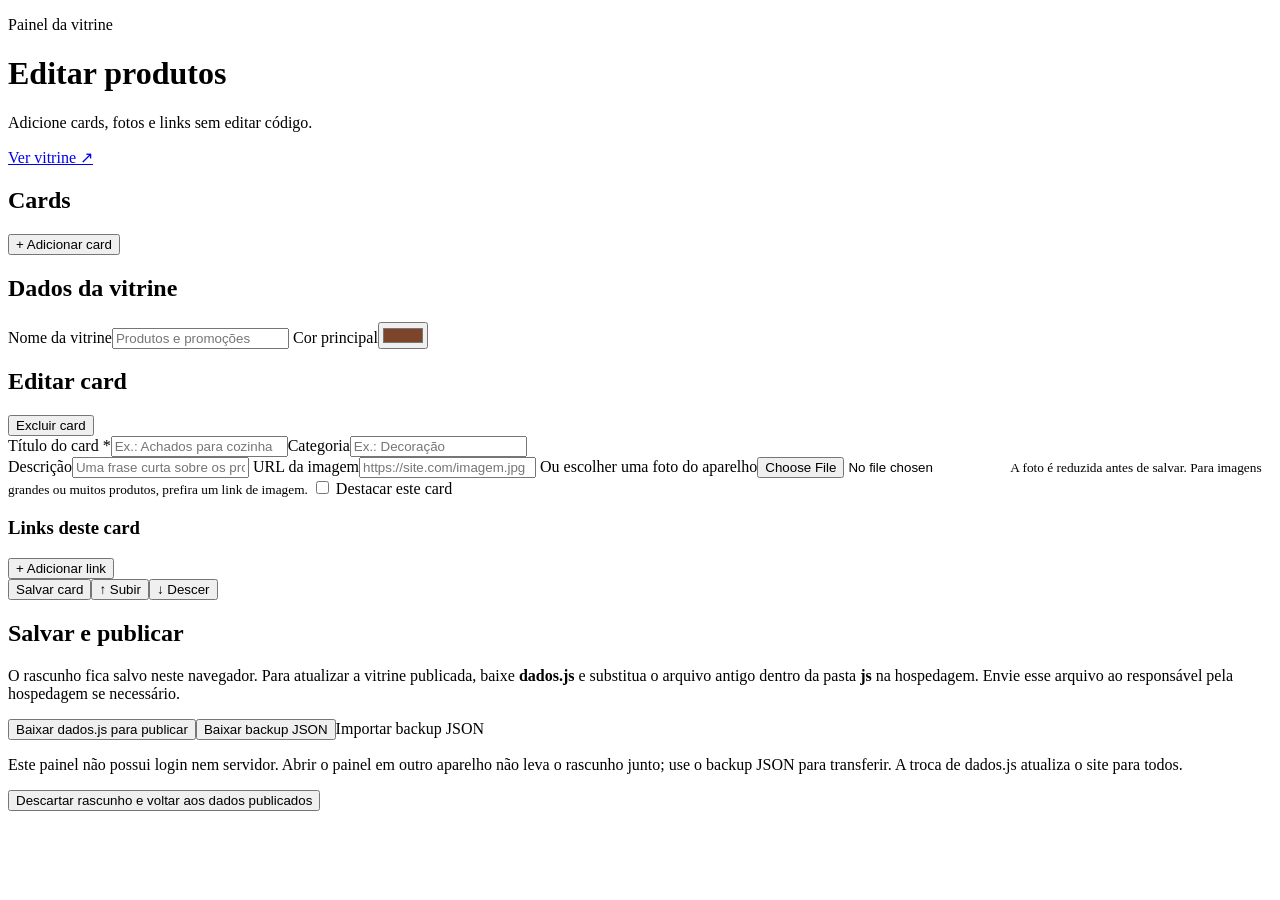
==== admin.html @ 6e609197 "Add files via upload" ====
<!doctype html>
<html lang="pt-BR">
<head>
  <meta charset="utf-8">
  <meta name="viewport" content="width=device-width, initial-scale=1">
  <title>Editar vitrine</title>
  <link rel="stylesheet" href="css/estilo.css">
  <script src="js/dados.js" defer></script>
  <script src="js/admin.js" defer></script>
</head>
<body class="admin-page">
  <header class="admin-header">
    <div><p class="eyebrow">Painel da vitrine</p><h1>Editar produtos</h1><p>Adicione cards, fotos e links sem editar código.</p></div>
    <a class="button secondary" href="index.html" target="_blank" rel="noopener">Ver vitrine ↗</a>
  </header>
  <main class="admin-layout">
    <aside class="admin-side panel">
      <h2>Cards <span id="product-count"></span></h2>
      <button class="button" id="add-product" type="button">+ Adicionar card</button>
      <div id="product-list" class="product-list"></div>
    </aside>
    <section class="admin-content">
      <div class="panel">
        <h2>Dados da vitrine</h2>
        <div class="field-row">
          <label>Nome da vitrine<input id="site-title" maxlength="90" placeholder="Produtos e promoções"></label>
          <label>Cor principal<input id="brand" type="color" value="#7c442b"></label>
        </div>
      </div>
      <form id="editor" class="panel">
        <div class="panel-heading"><h2 id="editor-heading">Editar card</h2><button class="button danger" id="delete-product" type="button">Excluir card</button></div>
        <div class="field-row"><label>Título do card *<input name="title" maxlength="120" required placeholder="Ex.: Achados para cozinha"></label><label>Categoria<input name="category" maxlength="60" placeholder="Ex.: Decoração" list="categories"><datalist id="categories"></datalist></label></div>
        <label>Descrição<input name="subtitle" maxlength="220" placeholder="Uma frase curta sobre os produtos"></label>
        <label>URL da imagem<input name="img" type="text" placeholder="https://site.com/imagem.jpg"></label>
        <label class="file-label">Ou escolher uma foto do aparelho<input id="image-upload" type="file" accept="image/*"><small>A foto é reduzida antes de salvar. Para imagens grandes ou muitos produtos, prefira um link de imagem.</small></label>
        <img id="image-preview" class="image-preview" alt="Prévia da imagem" hidden>
        <label class="checkbox"><input name="pinned" type="checkbox"> Destacar este card</label>
        <div class="panel-heading"><h3>Links deste card</h3><button class="button secondary" id="add-link" type="button">+ Adicionar link</button></div>
        <div id="link-list" class="link-edit-list"></div>
        <div class="editor-actions"><button class="button" type="submit">Salvar card</button><button class="button secondary" id="move-up" type="button">↑ Subir</button><button class="button secondary" id="move-down" type="button">↓ Descer</button></div>
      </form>
      <div class="panel publish-panel">
        <h2>Salvar e publicar</h2>
        <p>O rascunho fica salvo neste navegador. Para atualizar a vitrine publicada, baixe <strong>dados.js</strong> e substitua o arquivo antigo dentro da pasta <strong>js</strong> na hospedagem. Envie esse arquivo ao responsável pela hospedagem se necessário.</p>
        <div class="editor-actions"><button class="button" id="download-data" type="button">Baixar dados.js para publicar</button><button class="button secondary" id="export-backup" type="button">Baixar backup JSON</button><label class="button secondary import-label">Importar backup JSON<input id="import-backup" type="file" accept="application/json,.json" hidden></label></div>
        <p class="notice">Este painel não possui login nem servidor. Abrir o painel em outro aparelho não leva o rascunho junto; use o backup JSON para transferir. A troca de dados.js atualiza o site para todos.</p>
        <button class="text-button" id="reset-draft" type="button">Descartar rascunho e voltar aos dados publicados</button>
      </div>
      <p id="status" class="status" role="status" aria-live="polite"></p>
    </section>
  </main>
</body>
</html>
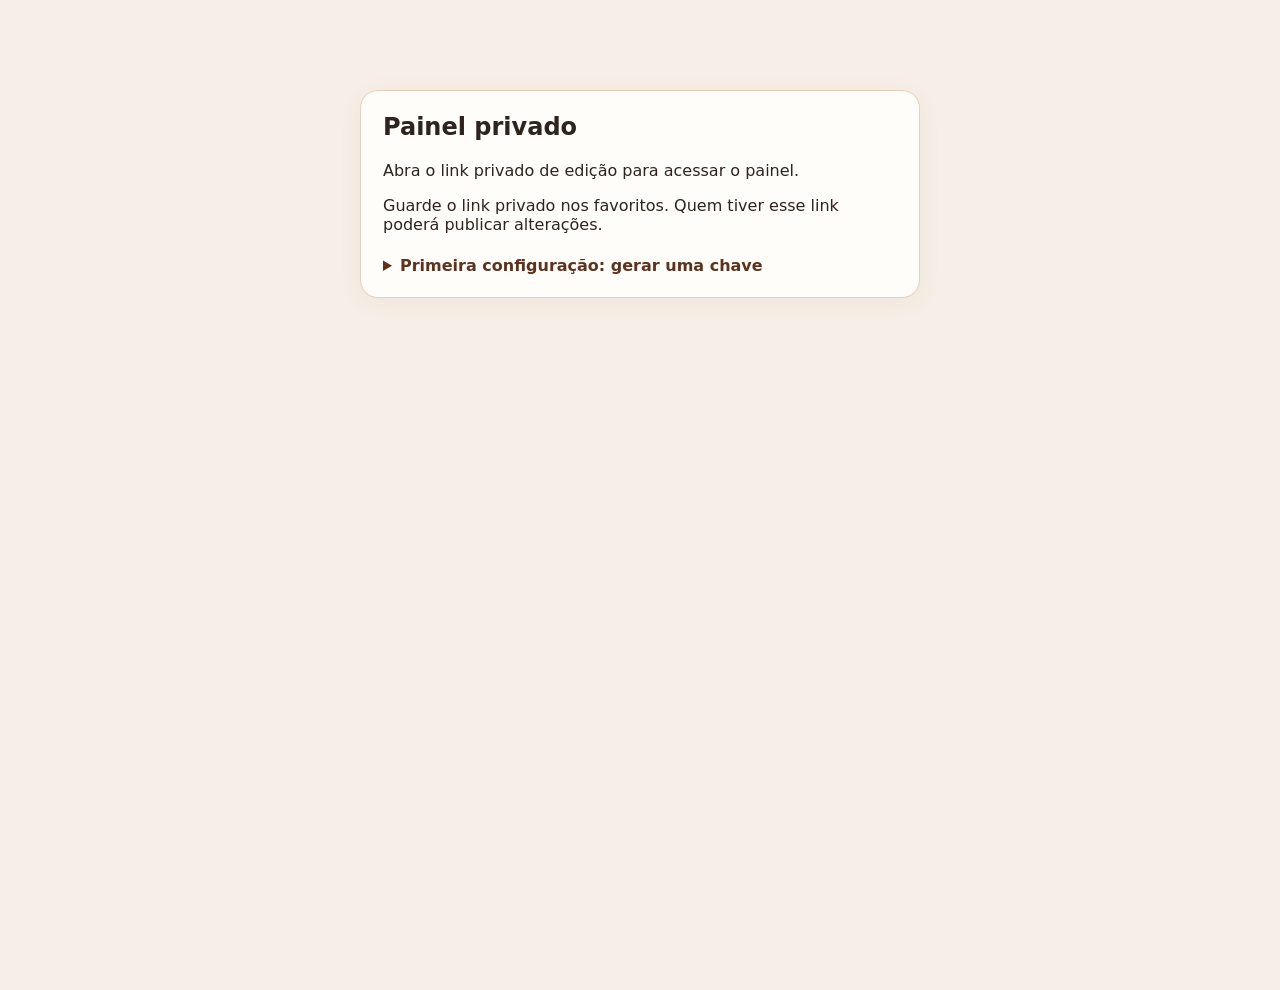
==== commit b626c36d: "Add files via upload" ====
--- a/admin.html
+++ b/admin.html
@@ -9,6 +9,16 @@
   <script src="js/admin.js" defer></script>
 </head>
 <body class="admin-page">
+  <section id="access-gate" class="access-gate panel">
+    <h1>Painel privado</h1>
+    <p id="access-message">Verificando seu link de edição...</p>
+    <p>Guarde o link privado nos favoritos. Quem tiver esse link poderá publicar alterações.</p>
+    <details><summary>Primeira configuração: gerar uma chave</summary>
+      <button id="generate-key" class="button secondary" type="button">Gerar chave segura</button>
+      <p id="generated-key" class="generated-key"></p>
+      <small>Copie a chave para o segredo <strong>PUBLISH_KEY</strong> na Cloudflare. Depois abra o link mostrado aqui.</small>
+    </details>
+  </section>
   <header class="admin-header">
     <div><p class="eyebrow">Painel da vitrine</p><h1>Editar produtos</h1><p>Adicione cards, fotos e links sem editar código.</p></div>
     <a class="button secondary" href="index.html" target="_blank" rel="noopener">Ver vitrine ↗</a>
@@ -40,10 +50,10 @@
         <div class="editor-actions"><button class="button" type="submit">Salvar card</button><button class="button secondary" id="move-up" type="button">↑ Subir</button><button class="button secondary" id="move-down" type="button">↓ Descer</button></div>
       </form>
       <div class="panel publish-panel">
-        <h2>Salvar e publicar</h2>
-        <p>O rascunho fica salvo neste navegador. Para atualizar a vitrine publicada, baixe <strong>dados.js</strong> e substitua o arquivo antigo dentro da pasta <strong>js</strong> na hospedagem. Envie esse arquivo ao responsável pela hospedagem se necessário.</p>
-        <div class="editor-actions"><button class="button" id="download-data" type="button">Baixar dados.js para publicar</button><button class="button secondary" id="export-backup" type="button">Baixar backup JSON</button><label class="button secondary import-label">Importar backup JSON<input id="import-backup" type="file" accept="application/json,.json" hidden></label></div>
-        <p class="notice">Este painel não possui login nem servidor. Abrir o painel em outro aparelho não leva o rascunho junto; use o backup JSON para transferir. A troca de dados.js atualiza o site para todos.</p>
+        <h2>Publicar no site</h2>
+        <p>Depois de editar, clique em <strong>Publicar agora</strong>. O painel cria um commit no GitHub e a Cloudflare atualiza a vitrine após o deploy. O rascunho continua salvo neste navegador.</p>
+        <div class="editor-actions"><button class="button" id="publish" type="button">Publicar agora</button><button class="button secondary" id="export-backup" type="button">Baixar backup JSON</button><label class="button secondary import-label">Importar backup JSON<input id="import-backup" type="file" accept="application/json,.json" hidden></label></div>
+        <p class="notice">O link privado permite publicar sem entrar no GitHub. Não o envie a visitantes. Para editar em outro aparelho, abra o link privado lá; use o backup JSON para transferir rascunhos ainda não publicados.</p>
         <button class="text-button" id="reset-draft" type="button">Descartar rascunho e voltar aos dados publicados</button>
       </div>
       <p id="status" class="status" role="status" aria-live="polite"></p>
--- a/css/estilo.css
+++ b/css/estilo.css
@@ -0,0 +1,434 @@
+:root {
+  --ink: #2f231d;
+  --muted: #796b63;
+  --brand: #7c442b;
+  --brand-dark: #5f301f;
+  --beige: #f3dfca;
+  --cream: #fffaf4;
+  --line: #e6cfbb;
+  --white: #fff;
+  --shadow: 0 12px 34px rgba(88, 49, 31, .12);
+}
+
+* {
+  box-sizing: border-box;
+}
+
+html {
+  scroll-behavior: smooth;
+}
+
+body {
+  margin: 0;
+  color: var(--ink);
+  font-family: Inter, ui-sans-serif, system-ui, -apple-system, "Segoe UI", sans-serif;
+  background: linear-gradient(180deg, #f7e8d9 0, #f3dfca 36rem, #f8ecdf 100%);
+  min-height: 100vh;
+}
+
+button, input, select {
+  font: inherit;
+}
+
+a {
+  color: inherit;
+}
+
+.tools {
+  width: min(1220px, calc(100% - 32px));
+  margin: 0 auto 18px;
+  padding-top: 26px;
+  display: grid;
+  grid-template-columns: 1fr 210px;
+  gap: 12px;
+}
+
+.search {
+  position: relative;
+}
+
+.search svg {
+  position: absolute;
+  left: 15px;
+  top: 50%;
+  transform: translateY(-50%);
+  width: 20px;
+  color: #8f796b;
+}
+
+.search input, .tools select {
+  width: 100%;
+  height: 50px;
+  border: 1px solid var(--line);
+  background: rgba(255, 255, 255, .86);
+  border-radius: 14px;
+  color: var(--ink);
+  outline: none;
+}
+
+.search input {
+  padding: 0 16px 0 46px;
+}
+
+.tools select {
+  padding: 0 14px;
+  font-weight: 700;
+}
+
+.search input:focus, .tools select:focus {
+  border-color: var(--brand);
+  box-shadow: 0 0 0 3px rgba(124, 68, 43, .12);
+}
+
+main {
+  width: min(1220px, calc(100% - 32px));
+  margin: 0 auto;
+  padding-bottom: 60px;
+}
+
+.grid {
+  display: grid;
+  grid-template-columns: repeat(4, minmax(0, 1fr));
+  gap: 18px;
+}
+
+.card {
+  background: rgba(255, 252, 248, .96);
+  border: 1px solid rgba(124, 68, 43, .15);
+  border-radius: 18px;
+  overflow: hidden;
+  box-shadow: 0 8px 28px rgba(83, 48, 30, .08);
+  display: flex;
+  flex-direction: column;
+  transition: transform .2s ease, box-shadow .2s ease;
+}
+
+.card:hover {
+  transform: translateY(-4px);
+  box-shadow: 0 15px 34px rgba(83, 48, 30, .16);
+}
+
+.card-media {
+  aspect-ratio: 1/1;
+  overflow: hidden;
+  background: #dfc0a7;
+  position: relative;
+}
+
+.card-media img {
+  width: 100%;
+  height: 100%;
+  object-fit: cover;
+  display: block;
+  transition: transform .35s ease;
+}
+
+.card:hover .card-media img {
+  transform: scale(1.025);
+}
+
+.badge {
+  position: absolute;
+  right: 12px;
+  top: 12px;
+  background: rgba(255, 250, 244, .93);
+  color: var(--brand);
+  border-radius: 999px;
+  padding: 7px 10px;
+  font-size: .74rem;
+  font-weight: 900;
+}
+
+.card-body {
+  padding: 16px;
+  display: flex;
+  flex: 1;
+  flex-direction: column;
+}
+
+.card h2 {
+  font-size: 1rem;
+  line-height: 1.35;
+  margin: 0 0 6px;
+}
+
+.card p {
+  margin: 0 0 15px;
+  color: var(--muted);
+  font-size: .9rem;
+}
+
+.card-action {
+  margin-top: auto;
+  display: flex;
+  align-items: center;
+  justify-content: space-between;
+  gap: 10px;
+  text-decoration: none;
+  border: 1px solid var(--line);
+  border-radius: 12px;
+  padding: 10px 12px;
+  font-weight: 850;
+  color: var(--brand-dark);
+  background: #fff;
+}
+
+.count {
+  background: var(--beige);
+  border-radius: 999px;
+  padding: 3px 9px;
+  font-size: .78rem;
+}
+
+.pinned .card-action {
+  border: 0;
+  background: var(--brand);
+  color: #fff;
+}
+
+.empty {
+  display: none;
+  text-align: center;
+  background: rgba(255, 255, 255, .7);
+  border: 1px dashed var(--line);
+  border-radius: 16px;
+  padding: 40px;
+  margin-top: 16px;
+  color: var(--muted);
+}
+
+/* ESTILOS DA PÁGINA POST.HTML */
+.post-header {
+  width: min(1220px, calc(100% - 32px));
+  margin: 0 auto;
+  padding: 24px 0 18px;
+}
+
+.btn-back {
+  display: inline-flex;
+  align-items: center;
+  gap: 8px;
+  text-decoration: none;
+  font-weight: 700;
+  color: var(--brand-dark);
+  background: rgba(255, 255, 255, 0.85);
+  padding: 10px 16px;
+  border-radius: 12px;
+  border: 1px solid var(--line);
+  transition: background 0.2s;
+}
+
+.btn-back:hover {
+  background: var(--white);
+}
+
+.post-container {
+  display: grid;
+  grid-template-columns: 400px 1fr;
+  gap: 28px;
+  align-items: start;
+}
+
+.post-media {
+  background: rgba(255, 252, 248, 0.96);
+  border: 1px solid rgba(124, 68, 43, 0.15);
+  border-radius: 20px;
+  overflow: hidden;
+  box-shadow: var(--shadow);
+}
+
+.post-media img {
+  width: 100%;
+  height: auto;
+  display: block;
+  object-fit: cover;
+}
+
+.post-details {
+  background: rgba(255, 252, 248, 0.96);
+  border: 1px solid rgba(124, 68, 43, 0.15);
+  border-radius: 20px;
+  padding: 28px;
+  box-shadow: var(--shadow);
+}
+
+.post-badge {
+  display: inline-block;
+  background: var(--beige);
+  color: var(--brand-dark);
+  font-size: 0.8rem;
+  font-weight: 800;
+  padding: 4px 12px;
+  border-radius: 999px;
+  margin-bottom: 12px;
+  text-transform: uppercase;
+}
+
+.post-details h1 {
+  margin: 0 0 8px;
+  font-size: 1.5rem;
+  color: var(--ink);
+}
+
+.post-subtitle {
+  color: var(--muted);
+  margin: 0 0 20px;
+  font-size: 0.95rem;
+}
+
+.links-list {
+  display: flex;
+  flex-direction: column;
+  gap: 12px;
+}
+
+.store-card {
+  display: flex;
+  align-items: center;
+  justify-content: space-between;
+  padding: 14px 18px;
+  border-radius: 14px;
+  text-decoration: none;
+  background: var(--white);
+  border: 1px solid var(--line);
+  transition: transform 0.2s ease, box-shadow 0.2s ease;
+}
+
+.store-card:hover {
+  transform: translateY(-2px);
+  box-shadow: 0 8px 20px rgba(83, 48, 30, 0.1);
+}
+
+.store-info {
+  display: flex;
+  flex-direction: column;
+  gap: 2px;
+}
+
+.store-name {
+  font-size: 0.75rem;
+  font-weight: 800;
+  color: var(--brand);
+  text-transform: uppercase;
+}
+
+.product-name {
+  font-size: 0.95rem;
+  font-weight: 700;
+  color: var(--ink);
+}
+
+.btn-buy {
+  background: var(--brand);
+  color: var(--white);
+  padding: 10px 16px;
+  border-radius: 10px;
+  font-weight: 800;
+  font-size: 0.88rem;
+  white-space: nowrap;
+}
+
+.store-card:hover .btn-buy {
+  background: var(--brand-dark);
+}
+
+/* RESPONSIVIDADE */
+@media(max-width:980px) {
+  .grid { grid-template-columns: repeat(3, minmax(0, 1fr)); }
+}
+
+@media(max-width:768px) {
+  .post-container {
+    grid-template-columns: 1fr;
+    gap: 20px;
+  }
+  .store-card {
+    flex-direction: column;
+    align-items: flex-start;
+    gap: 10px;
+  }
+  .btn-buy {
+    width: 100%;
+    text-align: center;
+  }
+}
+
+@media(max-width:720px) {
+  .tools { grid-template-columns: 1fr; }
+  .grid { grid-template-columns: repeat(2, minmax(0, 1fr)); gap: 12px; }
+  .card-body { padding: 13px; }
+  .card h2 { font-size: .94rem; }
+}
+
+@media(max-width:440px) {
+  .grid { grid-template-columns: 1fr; }
+  .card { display: grid; grid-template-columns: 42% 58%; }
+  .card-media { aspect-ratio: auto; min-height: 196px; }
+  .badge { right: 8px; top: 8px; }
+  .card-body { min-width: 0; }
+  .card h2 { font-size: 1rem; }
+  .card-action { font-size: .92rem; }
+}
+/* Vitrine e painel */
+:root { --brand-dark: color-mix(in srgb, var(--brand), black 25%); --beige: color-mix(in srgb, var(--brand), white 78%); }
+[hidden] { display: none !important; }
+.empty:not([hidden]) { display: block; }
+.post-container:has(.post-media[hidden]) { grid-template-columns: 1fr; }
+.site-head { width: min(1220px, calc(100% - 32px)); margin: 0 auto; padding: 28px 0 0; display: flex; align-items: center; justify-content: space-between; gap: 16px; }
+.edit-link { display: inline-flex; align-items: center; flex-shrink: 0; padding: 9px 13px; border: 1px solid var(--line); border-radius: 10px; background: white; color: var(--brand-dark); text-decoration: none; font-size: .88rem; font-weight: 750; }
+.edit-link:hover { border-color: var(--brand); }
+.site-head h1 { margin: 0; font-size: clamp(1.5rem, 4vw, 2.5rem); }
+.search span { position: absolute; left: 17px; top: 7px; font-size: 28px; color: var(--muted); }
+.no-image { display: grid; place-items: center; height: 100%; color: var(--brand-dark); font-weight: 700; }
+.post-media img { aspect-ratio: 1 / 1; }
+.admin-page { background: #f7efe7; }
+.admin-header { width: min(1240px, calc(100% - 32px)); margin: auto; padding: 28px 0 18px; display: flex; align-items: center; justify-content: space-between; gap: 18px; }
+.admin-header h1 { margin: 0; font-size: clamp(1.6rem, 4vw, 2.3rem); }
+.admin-header p { margin: 6px 0; color: var(--muted); }
+.admin-header .eyebrow { color: var(--brand); font-weight: 850; text-transform: uppercase; letter-spacing: .1em; font-size: .8rem; }
+.admin-layout { width: min(1240px, calc(100% - 32px)); display: grid; grid-template-columns: 275px minmax(0, 1fr); gap: 18px; padding-bottom: 48px; }
+.admin-content { min-width: 0; display: grid; align-content: start; gap: 18px; }
+.panel { background: #fffdfa; border: 1px solid var(--line); border-radius: 18px; padding: 22px; box-shadow: 0 5px 24px rgba(83, 48, 30, .06); }
+.panel h2 { margin: 0 0 18px; font-size: 1.2rem; }
+.panel h3 { margin: 0; font-size: 1.05rem; }
+.admin-side { align-self: start; position: sticky; top: 14px; }
+.product-list { display: grid; gap: 8px; margin-top: 16px; max-height: 64vh; overflow: auto; }
+.product-item { display: grid; gap: 3px; width: 100%; text-align: left; cursor: pointer; border: 1px solid var(--line); border-radius: 12px; background: white; padding: 11px; color: var(--ink); }
+.product-item.selected { border: 2px solid var(--brand); background: var(--cream); }
+.product-item small { color: var(--muted); }
+.button { display: inline-flex; align-items: center; justify-content: center; gap: 5px; border: 1px solid var(--brand); border-radius: 10px; padding: 10px 14px; color: white; background: var(--brand); cursor: pointer; text-decoration: none; font-weight: 750; font-size: .9rem; }
+.button:hover { filter: brightness(.94); }
+.button.secondary { color: var(--brand-dark); background: white; border-color: var(--line); }
+.button.danger { color: #a12626; background: #fff8f8; border-color: #edc6c6; }
+.button:focus-visible, .product-item:focus-visible, input:focus-visible { outline: 3px solid color-mix(in srgb, var(--brand), white 55%); outline-offset: 2px; }
+.panel-heading { display: flex; align-items: center; justify-content: space-between; flex-wrap: wrap; gap: 10px; margin-bottom: 16px; }
+.panel-heading h2 { margin: 0; }
+.admin-page label:not(.checkbox, .import-label) { display: grid; gap: 7px; font-size: .9rem; font-weight: 750; }
+.admin-page input:not([type="checkbox"], [type="file"]), .admin-page textarea { width: 100%; border: 1px solid #d9c7b8; border-radius: 10px; padding: 10px 12px; color: var(--ink); background: #fff; min-width: 0; }
+.admin-page input[type="color"] { height: 43px; padding: 4px; }
+.admin-page input[type="file"] { max-width: 100%; font-weight: 400; }
+.field-row { display: grid; grid-template-columns: minmax(0, 2fr) minmax(130px, 1fr); gap: 14px; margin-bottom: 14px; }
+#editor > label { margin-bottom: 14px; }
+.file-label small { color: var(--muted); font-weight: 400; }
+.image-preview { width: 140px; aspect-ratio: 1; object-fit: cover; border: 1px solid var(--line); border-radius: 12px; margin-bottom: 12px; }
+.checkbox { display: flex; gap: 8px; align-items: center; font-weight: 650; }
+.link-edit-list { display: grid; gap: 12px; }
+.link-row { display: grid; grid-template-columns: 1fr 1.4fr 2fr auto; align-items: end; gap: 9px; padding: 12px; background: #faf2eb; border-radius: 12px; }
+.editor-actions { display: flex; flex-wrap: wrap; gap: 9px; margin-top: 18px; }
+.publish-panel p { line-height: 1.55; color: #5c514a; }
+.publish-panel .notice { font-size: .86rem; }
+.text-button { color: var(--brand-dark); background: none; border: 0; text-decoration: underline; cursor: pointer; padding: 14px 0 0; }
+.status { margin: 0; min-height: 1.5em; color: #1d6a3d; font-weight: 700; }
+.status.error { color: #a12626; }
+@media (max-width: 850px) { .admin-layout { grid-template-columns: 1fr; } .admin-side { position: static; } .product-list { max-height: 220px; } .link-row { grid-template-columns: 1fr 1fr; } }
+@media (max-width: 560px) { .admin-header { align-items: flex-start; flex-direction: column; } .field-row, .link-row { grid-template-columns: 1fr; } .panel { padding: 16px; } }
+@media (max-width: 560px) { .site-head { align-items: flex-start; flex-direction: column; } }
+
+/* A edição fica invisível até o servidor confirmar a chave do link. */
+.admin-page:not(.authorized) .admin-header, .admin-page:not(.authorized) .admin-layout { display: none; }
+.access-gate { width: min(560px, calc(100% - 32px)); margin: 10vh auto; }
+.access-gate h1 { margin-top: 0; }
+.access-gate details { margin-top: 22px; }
+.access-gate summary { cursor: pointer; color: var(--brand-dark); font-weight: 750; }
+.access-gate details .button { margin-top: 15px; }
+.generated-key { overflow-wrap: anywhere; white-space: pre-wrap; font-size: .88rem; }
